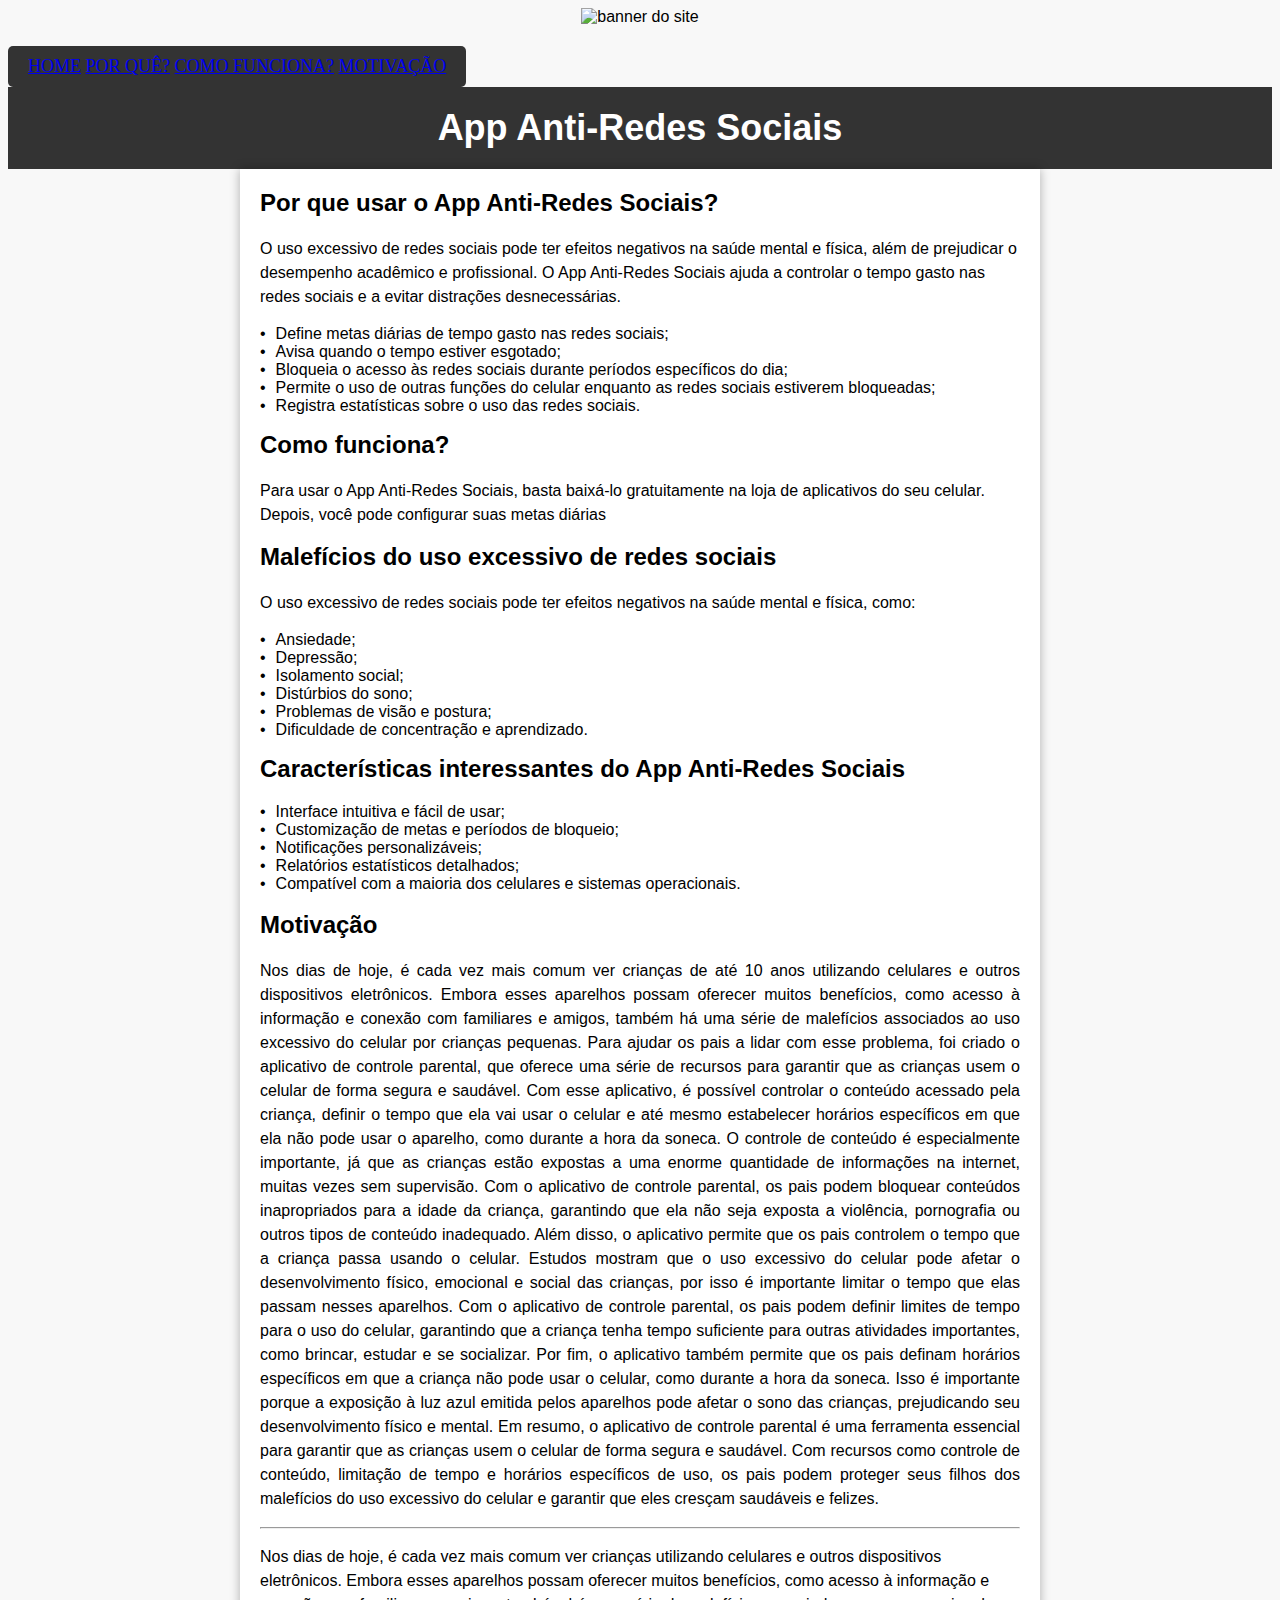
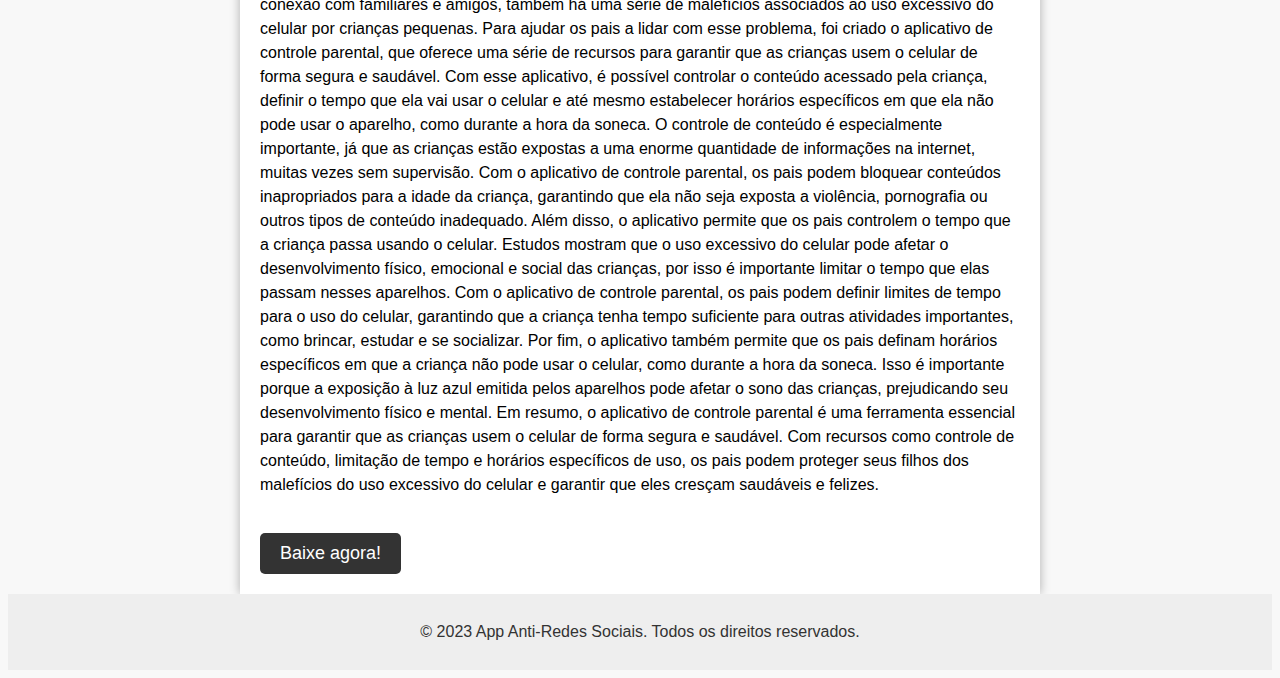
==== index.html @ 7f04d1cf "Create index.html" ====
<!DOCTYPE html>
<html>
<head>
	<title>App Anti-Redes Sociais</title>
	<meta charset="utf-8">
	<meta name="viewport" content="width=device-width, initial-scale=1">
	<style>
		body {
			background-color: #f8f8f8;
			font-family: Arial, sans-serif;
		}
		
		header {
			background-color: #333;
			color: #fff;
			text-align: center;
			padding: 20px;
		}
		
		h1 {
			font-size: 36px;
			margin: 0;
		}
		
		main {
			max-width: 800px;
			margin: 0 auto;
			padding: 20px;
			box-sizing: border-box;
			background-color: #fff;
			box-shadow: 0px 0px 10px rgba(0, 0, 0, 0.3);
		}
		
		h2 {
			font-size: 24px;
			margin-top: 0;
		}
		
		p {
			font-size: 16px;
			line-height: 1.5;
		}
		
		ul {
			list-style: none;
			padding: 0;
		}
		
		li::before {
			content: "•";
			margin-right: 10px;
		}
		
		.button {
			display: inline-block;
			padding: 10px 20px;
			background-color: #333;
			color: #fff;
			text-decoration: none;
			border-radius: 5px;
			font-size: 18px;
			margin-top: 20px;
			transition: background-color 0.3s ease;
		}
		
		.button:hover {
			background-color: #555;
		}
		
		footer {
			background-color: #eee;
			color: #333;
			text-align: center;
			padding: 10px;
			font-size: 14px;
		}
	</style>
</head>
<body>
	<center>
	<img src="https://img.olhardigital.com.br/wp-content/uploads/2022/04/Redes-sociais-1.jpg" 
	alt="banner do site">
	</center>
        <font face="Amasis MT Pro Black" size="3" class="button">
			<a href="#">HOME</a>
            <a href="#pag-porque">POR QUÊ?</a>
            <a href="#pag-funcionamento">COMO FUNCIONA?</a>
            <a href="#pag-motivacao">MOTIVAÇÃO</a>
        </font>
    </center>
	<header>
		<h1>App Anti-Redes Sociais</h1>
	</header>
	<main>
		<h2 id="pag-porque">Por que usar o App Anti-Redes Sociais?</h2>
	
		<p>O uso excessivo de redes sociais pode ter efeitos negativos na saúde mental e física, além de prejudicar o desempenho acadêmico e profissional. O App Anti-Redes Sociais ajuda a controlar o tempo gasto nas redes sociais e a evitar distrações desnecessárias.</p>
		<ul>
			<li>Define metas diárias de tempo gasto nas redes sociais;</li>
			<li>Avisa quando o tempo estiver esgotado;</li>
			<li>Bloqueia o acesso às redes sociais durante períodos específicos do dia;</li>
			<li>Permite o uso de outras funções do celular enquanto as redes sociais estiverem bloqueadas;</li>
			<li>Registra estatísticas sobre o uso das redes sociais.</li>
		</ul>
		<h2 id="pag-funcionamento">Como funciona?</h2>
		<p>Para usar o App Anti-Redes Sociais, basta baixá-lo gratuitamente na loja de aplicativos do seu celular. Depois, você pode configurar suas metas diárias
            <h2>Malefícios do uso excessivo de redes sociais</h2>
            <p>O uso excessivo de redes sociais pode ter efeitos negativos na saúde mental e física, como:</p>
            <ul>
            <li>Ansiedade;</li>
            <li>Depressão;</li>
            <li>Isolamento social;</li>
            <li>Distúrbios do sono;</li>
            <li>Problemas de visão e postura;</li>
            <li>Dificuldade de concentração e aprendizado.</li>
            </ul>
            <h2>Características interessantes do App Anti-Redes Sociais</h2>
            <ul>
            <li>Interface intuitiva e fácil de usar;</li>
            <li>Customização de metas e períodos de bloqueio;</li>
            <li>Notificações personalizáveis;</li>
            <li>Relatórios estatísticos detalhados;</li>
            <li>Compatível com a maioria dos celulares e sistemas operacionais.</li><br>
			<h2 id="pag-motivacao">Motivação</h2>
			<p align="justify">Nos dias de hoje, é cada vez mais comum ver crianças de até 10 anos utilizando celulares e outros dispositivos eletrônicos. Embora esses aparelhos possam oferecer muitos benefícios, como acesso à informação e conexão com familiares e amigos, também há uma série de malefícios associados ao uso excessivo do celular por crianças pequenas.

			Para ajudar os pais a lidar com esse problema, foi criado o aplicativo de controle parental, que oferece uma série de recursos para garantir que as crianças usem o celular de forma segura e saudável. Com esse aplicativo, é possível controlar o conteúdo acessado pela criança, definir o tempo que ela vai usar o celular e até mesmo estabelecer horários específicos em que ela não pode usar o aparelho, como durante a hora da soneca.

			O controle de conteúdo é especialmente importante, já que as crianças estão expostas a uma enorme quantidade de informações na internet, muitas vezes sem supervisão. Com o aplicativo de controle parental, os pais podem bloquear conteúdos inapropriados para a idade da criança, garantindo que ela não seja exposta a violência, pornografia ou outros tipos de conteúdo inadequado.

			Além disso, o aplicativo permite que os pais controlem o tempo que a criança passa usando o celular. Estudos mostram que o uso excessivo do celular pode afetar o desenvolvimento físico, emocional e social das crianças, por isso é importante limitar o tempo que elas passam nesses aparelhos. Com o aplicativo de controle parental, os pais podem definir limites de tempo para o uso do celular, garantindo que a criança tenha tempo suficiente para outras atividades importantes, como brincar, estudar e se socializar.

			Por fim, o aplicativo também permite que os pais definam horários específicos em que a criança não pode usar o celular, como durante a hora da soneca. Isso é importante porque a exposição à luz azul emitida pelos aparelhos pode afetar o sono das crianças, prejudicando seu desenvolvimento físico e mental.

			Em resumo, o aplicativo de controle parental é uma ferramenta essencial para garantir que as crianças usem o celular de forma segura e saudável. Com recursos como controle de conteúdo, limitação de tempo e horários específicos de uso, os pais podem proteger seus filhos dos malefícios do uso excessivo do celular e garantir que eles cresçam saudáveis e felizes.
		</p>	
		<hr></hr>
		<p>Nos dias de hoje, é cada vez mais comum ver crianças  utilizando celulares e outros dispositivos eletrônicos. Embora esses aparelhos possam oferecer muitos benefícios, como acesso à informação e conexão com familiares e amigos, também há uma série de malefícios associados ao uso excessivo do celular por crianças pequenas.

			Para ajudar os pais a lidar com esse problema, foi criado o aplicativo de controle parental, que oferece uma série de recursos para garantir que as crianças usem o celular de forma segura e saudável. Com esse aplicativo, é possível controlar o conteúdo acessado pela criança, definir o tempo que ela vai usar o celular e até mesmo estabelecer horários específicos em que ela não pode usar o aparelho, como durante a hora da soneca.
			
			O controle de conteúdo é especialmente importante, já que as crianças estão expostas a uma enorme quantidade de informações na internet, muitas vezes sem supervisão. Com o aplicativo de controle parental, os pais podem bloquear conteúdos inapropriados para a idade da criança, garantindo que ela não seja exposta a violência, pornografia ou outros tipos de conteúdo inadequado.
			
			Além disso, o aplicativo permite que os pais controlem o tempo que a criança passa usando o celular. Estudos mostram que o uso excessivo do celular pode afetar o desenvolvimento físico, emocional e social das crianças, por isso é importante limitar o tempo que elas passam nesses aparelhos. Com o aplicativo de controle parental, os pais podem definir limites de tempo para o uso do celular, garantindo que a criança tenha tempo suficiente para outras atividades importantes, como brincar, estudar e se socializar.
			
			Por fim, o aplicativo também permite que os pais definam horários específicos em que a criança não pode usar o celular, como durante a hora da soneca. Isso é importante porque a exposição à luz azul emitida pelos aparelhos pode afetar o sono das crianças, prejudicando seu desenvolvimento físico e mental.
			
			Em resumo, o aplicativo de controle parental é uma ferramenta essencial para garantir que as crianças usem o celular de forma segura e saudável. Com recursos como controle de conteúdo, limitação de tempo e horários específicos de uso, os pais podem proteger seus filhos dos malefícios do uso excessivo do celular e garantir que eles cresçam saudáveis e felizes.</p>
		</ul>
            <a href="#" class="button">Baixe agora!</a>
            </main>
            <footer>
            <p>© 2023 App Anti-Redes Sociais. Todos os direitos reservados.</p>
            </footer>
            
            </body>
            </html>
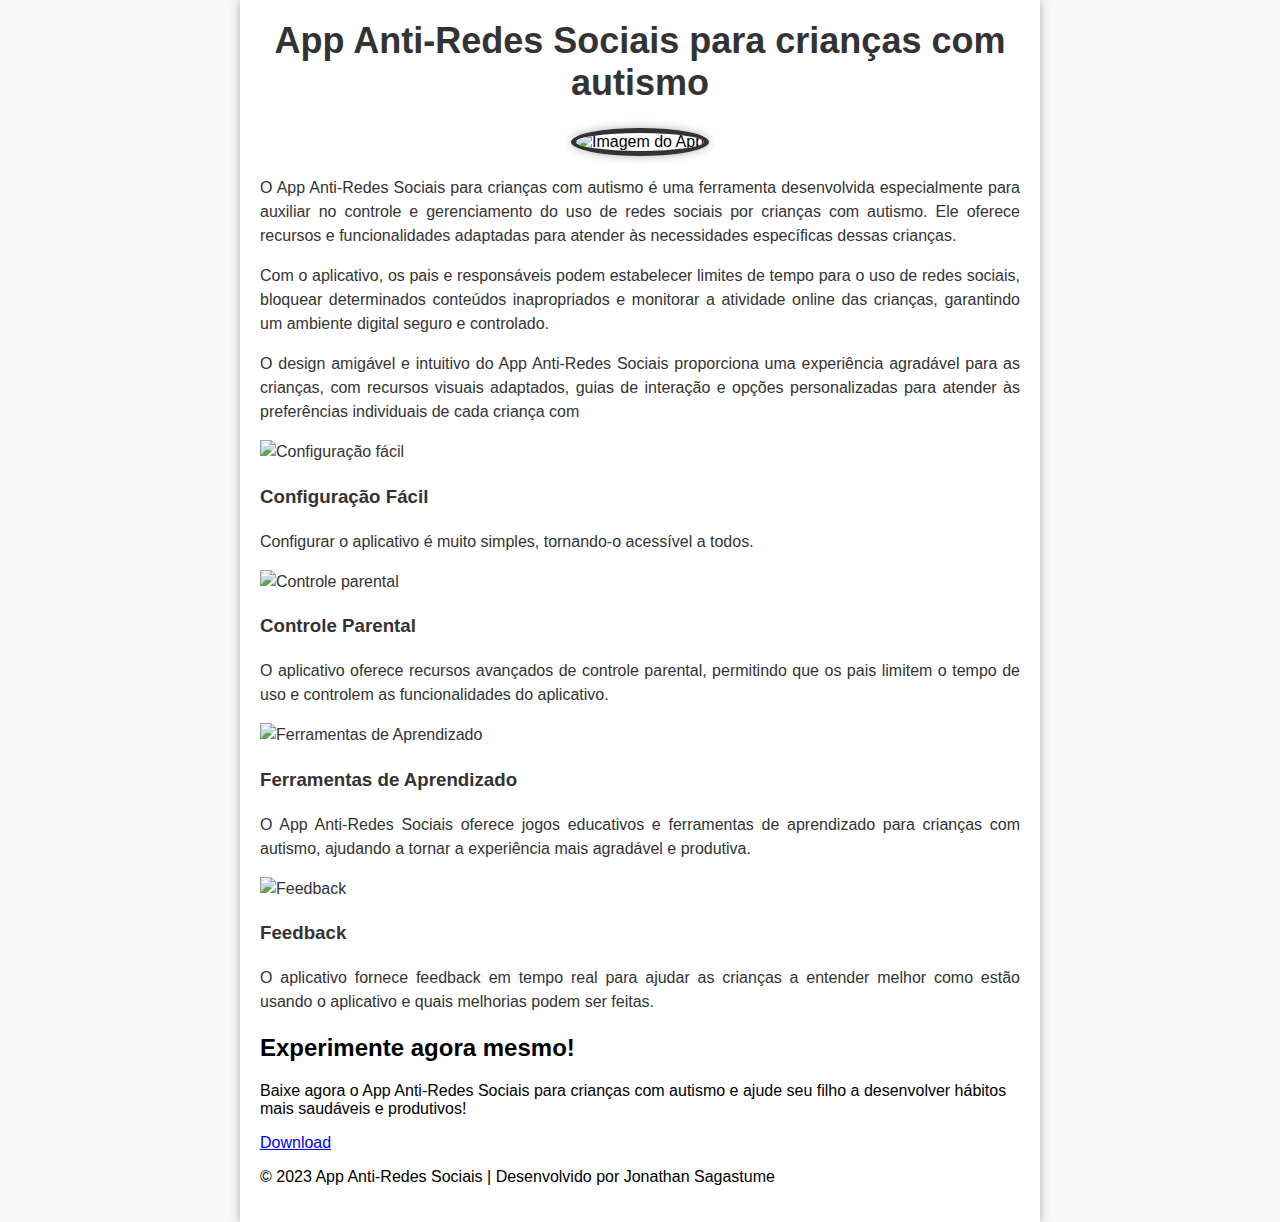
==== commit a8caaa5e: "Update index.html" ====
--- a/index.html
+++ b/index.html
@@ -1,28 +1,18 @@
 <!DOCTYPE html>
 <html>
 <head>
-	<title>App Anti-Redes Sociais</title>
-	<meta charset="utf-8">
-	<meta name="viewport" content="width=device-width, initial-scale=1">
+	<link rel="stylesheet" type="text/css" href="style.css">
+	<script src="iscript.js" defer></script>
+	<title>App Anti-Redes Sociais para crianças com autismo</title>
+	<link rel="stylesheet" type="text/css" href="style.css">
 	<style>
 		body {
+			font-family: Arial, sans-serif;
 			background-color: #f8f8f8;
-			font-family: Arial, sans-serif;
+			margin: 0;
+			padding: 0;
 		}
-		
-		header {
-			background-color: #333;
-			color: #fff;
-			text-align: center;
-			padding: 20px;
-		}
-		
-		h1 {
-			font-size: 36px;
-			margin: 0;
-		}
-		
-		main {
+		.container {
 			max-width: 800px;
 			margin: 0 auto;
 			padding: 20px;
@@ -30,27 +20,42 @@
 			background-color: #fff;
 			box-shadow: 0px 0px 10px rgba(0, 0, 0, 0.3);
 		}
-		
-		h2 {
-			font-size: 24px;
+
+		h1 {
+			font-size: 36px;
+			text-align: center;
 			margin-top: 0;
+			color: #333;
 		}
-		
-		p {
-			font-size: 16px;
+
+		.image-container {
+			text-align: center;
+			margin-bottom: 20px;
+		}
+
+		.image-container img {
+			width: 200px;
+			border-radius: 50%;
+			border: 5px solid #333;
+			box-shadow: 0px 0px 10px rgba(0, 0, 0, 0.3);
+			transition: transform 0.3s ease;
+		}
+
+		.image-container img:hover {
+			transform: scale(1.1);
+		}
+
+		.text-container {
+			text-align: justify;
+			color: #333;
 			line-height: 1.5;
+			margin-bottom: 20px;
 		}
-		
-		ul {
-			list-style: none;
-			padding: 0;
+
+		.button-container {
+			text-align: center;
 		}
-		
-		li::before {
-			content: "•";
-			margin-right: 10px;
-		}
-		
+
 		.button {
 			display: inline-block;
 			padding: 10px 20px;
@@ -62,96 +67,60 @@
 			margin-top: 20px;
 			transition: background-color 0.3s ease;
 		}
-		
+
 		.button:hover {
 			background-color: #555;
-		}
-		
-		footer {
-			background-color: #eee;
-			color: #333;
-			text-align: center;
-			padding: 10px;
-			font-size: 14px;
 		}
 	</style>
 </head>
 <body>
-	<center>
-	<img src="https://img.olhardigital.com.br/wp-content/uploads/2022/04/Redes-sociais-1.jpg" 
-	alt="banner do site">
-	</center>
-        <font face="Amasis MT Pro Black" size="3" class="button">
-			<a href="#">HOME</a>
-            <a href="#pag-porque">POR QUÊ?</a>
-            <a href="#pag-funcionamento">COMO FUNCIONA?</a>
-            <a href="#pag-motivacao">MOTIVAÇÃO</a>
-        </font>
-    </center>
-	<header>
-		<h1>App Anti-Redes Sociais</h1>
-	</header>
-	<main>
-		<h2 id="pag-porque">Por que usar o App Anti-Redes Sociais?</h2>
-	
-		<p>O uso excessivo de redes sociais pode ter efeitos negativos na saúde mental e física, além de prejudicar o desempenho acadêmico e profissional. O App Anti-Redes Sociais ajuda a controlar o tempo gasto nas redes sociais e a evitar distrações desnecessárias.</p>
-		<ul>
-			<li>Define metas diárias de tempo gasto nas redes sociais;</li>
-			<li>Avisa quando o tempo estiver esgotado;</li>
-			<li>Bloqueia o acesso às redes sociais durante períodos específicos do dia;</li>
-			<li>Permite o uso de outras funções do celular enquanto as redes sociais estiverem bloqueadas;</li>
-			<li>Registra estatísticas sobre o uso das redes sociais.</li>
-		</ul>
-		<h2 id="pag-funcionamento">Como funciona?</h2>
-		<p>Para usar o App Anti-Redes Sociais, basta baixá-lo gratuitamente na loja de aplicativos do seu celular. Depois, você pode configurar suas metas diárias
-            <h2>Malefícios do uso excessivo de redes sociais</h2>
-            <p>O uso excessivo de redes sociais pode ter efeitos negativos na saúde mental e física, como:</p>
-            <ul>
-            <li>Ansiedade;</li>
-            <li>Depressão;</li>
-            <li>Isolamento social;</li>
-            <li>Distúrbios do sono;</li>
-            <li>Problemas de visão e postura;</li>
-            <li>Dificuldade de concentração e aprendizado.</li>
-            </ul>
-            <h2>Características interessantes do App Anti-Redes Sociais</h2>
-            <ul>
-            <li>Interface intuitiva e fácil de usar;</li>
-            <li>Customização de metas e períodos de bloqueio;</li>
-            <li>Notificações personalizáveis;</li>
-            <li>Relatórios estatísticos detalhados;</li>
-            <li>Compatível com a maioria dos celulares e sistemas operacionais.</li><br>
-			<h2 id="pag-motivacao">Motivação</h2>
-			<p align="justify">Nos dias de hoje, é cada vez mais comum ver crianças de até 10 anos utilizando celulares e outros dispositivos eletrônicos. Embora esses aparelhos possam oferecer muitos benefícios, como acesso à informação e conexão com familiares e amigos, também há uma série de malefícios associados ao uso excessivo do celular por crianças pequenas.
+	<div class="container">
+		<h1>App Anti-Redes Sociais para crianças com autismo</h1>
+		<div class="image-container">
+			<img src="https://static.todamateria.com.br/upload/re/de/redes-sociais-og.jpg" alt="Imagem do App" />
+		</div>
+		<div class="text-container">
+			<p>O App Anti-Redes Sociais para crianças com autismo é uma ferramenta desenvolvida especialmente para auxiliar no controle e gerenciamento do uso de redes sociais por crianças com autismo. Ele oferece recursos e funcionalidades adaptadas para atender às necessidades específicas dessas crianças.</p>
+			<p>Com o aplicativo, os pais e responsáveis podem estabelecer limites de tempo para o uso de redes sociais, bloquear determinados conteúdos inapropriados e monitorar a atividade online das crianças, garantindo um ambiente digital seguro e controlado.</p>
+			<p>O design amigável e intuitivo do App Anti-Redes Sociais proporciona uma experiência agradável para as crianças, com recursos visuais adaptados, guias de interação e opções personalizadas para atender às preferências individuais de cada criança com
+                <div class="features-container">
+                    <div class="feature-item">
+                        <img src="https://www.blogdoft.com.br/wp-content/uploads/2020/09/inbound-marketing.jpg" alt="Configuração fácil">
+                        <h3>Configuração Fácil</h3>
+                        <p>Configurar o aplicativo é muito simples, tornando-o acessível a todos.</p>
+                    </div>
+                    <div class="feature-item">
+                        <img src="https://podecomparar.com.br/sites/podecomparar.com.br/files/images/body/controle-parental-825x450px.png" alt="Controle parental">
+                        <h3>Controle Parental</h3>
+                        <p>O aplicativo oferece recursos avançados de controle parental, permitindo que os pais limitem o tempo de uso e controlem as funcionalidades do aplicativo.</p>
+                    </div>
+                    <div class="feature-item">
+                        <img src="https://gitmind.com/wp-content/uploads/2022/01/cover-visual-learning-tools.jpg" alt="Ferramentas de Aprendizado">
+                        <h3>Ferramentas de Aprendizado</h3>
+                        <p>O App Anti-Redes Sociais oferece jogos educativos e ferramentas de aprendizado para crianças com autismo, ajudando a tornar a experiência mais agradável e produtiva.</p>
+                    </div>
+                    <div class="feature-item">
+                        <img src="https://simcarreira.com.br/wp-content/uploads/2020/10/2020-10-21-Dicas-de-como-receber-feedback-e-us%C3%A1-lo-ao-seu-favor.png	" alt="Feedback">
+                        <h3>Feedback</h3>
+                        <p>O aplicativo fornece feedback em tempo real para ajudar as crianças a entender melhor como estão usando o aplicativo e quais melhorias podem ser feitas.</p>
+                    </div>
+                </div>
+            </div>
+        
+            <div class="cta-container">
+                <h2>Experimente agora mesmo!</h2>
+                <p>Baixe agora o App Anti-Redes Sociais para crianças com autismo e ajude seu filho a desenvolver hábitos mais saudáveis e produtivos!</p>
+                <a href="#" class="download-button">Download</a>
+            </div>
+        
+            <footer>
+                <p>&copy; 2023 App Anti-Redes Sociais | Desenvolvido por Jonathan Sagastume</p>
+            </footer>
+        
+            <script src="script.js"></script>
+        
+        </body>
+        </html>
 
-			Para ajudar os pais a lidar com esse problema, foi criado o aplicativo de controle parental, que oferece uma série de recursos para garantir que as crianças usem o celular de forma segura e saudável. Com esse aplicativo, é possível controlar o conteúdo acessado pela criança, definir o tempo que ela vai usar o celular e até mesmo estabelecer horários específicos em que ela não pode usar o aparelho, como durante a hora da soneca.
-
-			O controle de conteúdo é especialmente importante, já que as crianças estão expostas a uma enorme quantidade de informações na internet, muitas vezes sem supervisão. Com o aplicativo de controle parental, os pais podem bloquear conteúdos inapropriados para a idade da criança, garantindo que ela não seja exposta a violência, pornografia ou outros tipos de conteúdo inadequado.
-
-			Além disso, o aplicativo permite que os pais controlem o tempo que a criança passa usando o celular. Estudos mostram que o uso excessivo do celular pode afetar o desenvolvimento físico, emocional e social das crianças, por isso é importante limitar o tempo que elas passam nesses aparelhos. Com o aplicativo de controle parental, os pais podem definir limites de tempo para o uso do celular, garantindo que a criança tenha tempo suficiente para outras atividades importantes, como brincar, estudar e se socializar.
-
-			Por fim, o aplicativo também permite que os pais definam horários específicos em que a criança não pode usar o celular, como durante a hora da soneca. Isso é importante porque a exposição à luz azul emitida pelos aparelhos pode afetar o sono das crianças, prejudicando seu desenvolvimento físico e mental.
-
-			Em resumo, o aplicativo de controle parental é uma ferramenta essencial para garantir que as crianças usem o celular de forma segura e saudável. Com recursos como controle de conteúdo, limitação de tempo e horários específicos de uso, os pais podem proteger seus filhos dos malefícios do uso excessivo do celular e garantir que eles cresçam saudáveis e felizes.
-		</p>	
-		<hr></hr>
-		<p>Nos dias de hoje, é cada vez mais comum ver crianças  utilizando celulares e outros dispositivos eletrônicos. Embora esses aparelhos possam oferecer muitos benefícios, como acesso à informação e conexão com familiares e amigos, também há uma série de malefícios associados ao uso excessivo do celular por crianças pequenas.
-
-			Para ajudar os pais a lidar com esse problema, foi criado o aplicativo de controle parental, que oferece uma série de recursos para garantir que as crianças usem o celular de forma segura e saudável. Com esse aplicativo, é possível controlar o conteúdo acessado pela criança, definir o tempo que ela vai usar o celular e até mesmo estabelecer horários específicos em que ela não pode usar o aparelho, como durante a hora da soneca.
-			
-			O controle de conteúdo é especialmente importante, já que as crianças estão expostas a uma enorme quantidade de informações na internet, muitas vezes sem supervisão. Com o aplicativo de controle parental, os pais podem bloquear conteúdos inapropriados para a idade da criança, garantindo que ela não seja exposta a violência, pornografia ou outros tipos de conteúdo inadequado.
-			
-			Além disso, o aplicativo permite que os pais controlem o tempo que a criança passa usando o celular. Estudos mostram que o uso excessivo do celular pode afetar o desenvolvimento físico, emocional e social das crianças, por isso é importante limitar o tempo que elas passam nesses aparelhos. Com o aplicativo de controle parental, os pais podem definir limites de tempo para o uso do celular, garantindo que a criança tenha tempo suficiente para outras atividades importantes, como brincar, estudar e se socializar.
-			
-			Por fim, o aplicativo também permite que os pais definam horários específicos em que a criança não pode usar o celular, como durante a hora da soneca. Isso é importante porque a exposição à luz azul emitida pelos aparelhos pode afetar o sono das crianças, prejudicando seu desenvolvimento físico e mental.
-			
-			Em resumo, o aplicativo de controle parental é uma ferramenta essencial para garantir que as crianças usem o celular de forma segura e saudável. Com recursos como controle de conteúdo, limitação de tempo e horários específicos de uso, os pais podem proteger seus filhos dos malefícios do uso excessivo do celular e garantir que eles cresçam saudáveis e felizes.</p>
-		</ul>
-            <a href="#" class="button">Baixe agora!</a>
-            </main>
-            <footer>
-            <p>© 2023 App Anti-Redes Sociais. Todos os direitos reservados.</p>
-            </footer>
-            
-            </body>
-            </html>
+        
+        
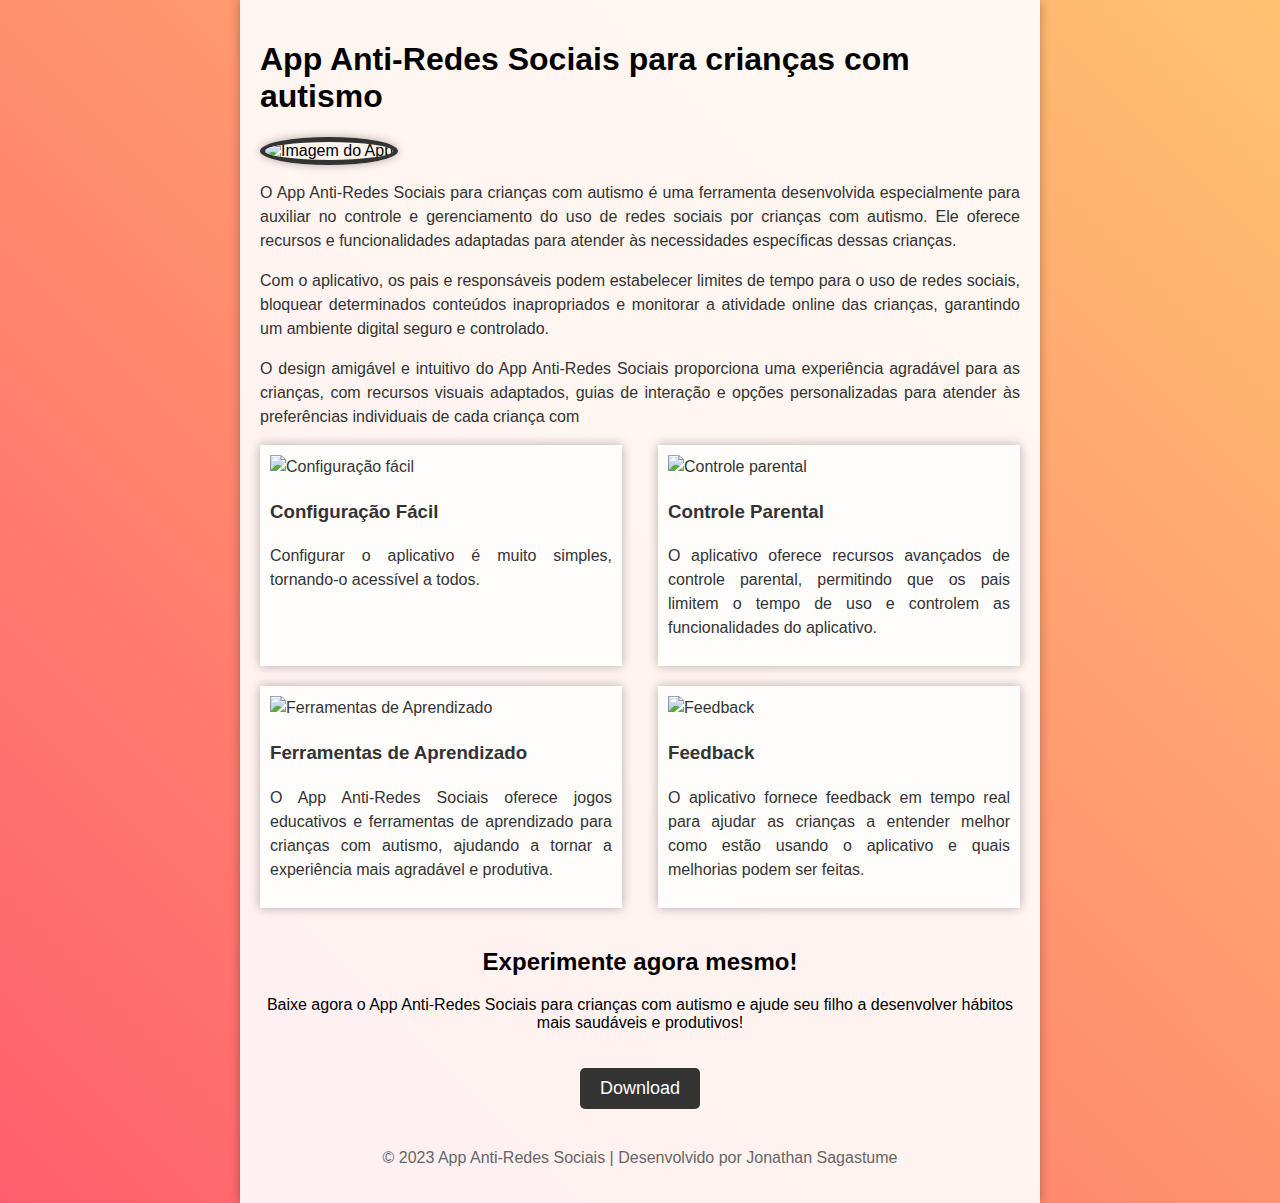
==== commit 596c857c: "Update index.html" ====
--- a/index.html
+++ b/index.html
@@ -5,73 +5,6 @@
 	<script src="iscript.js" defer></script>
 	<title>App Anti-Redes Sociais para crianças com autismo</title>
 	<link rel="stylesheet" type="text/css" href="style.css">
-	<style>
-		body {
-			font-family: Arial, sans-serif;
-			background-color: #f8f8f8;
-			margin: 0;
-			padding: 0;
-		}
-		.container {
-			max-width: 800px;
-			margin: 0 auto;
-			padding: 20px;
-			box-sizing: border-box;
-			background-color: #fff;
-			box-shadow: 0px 0px 10px rgba(0, 0, 0, 0.3);
-		}
-
-		h1 {
-			font-size: 36px;
-			text-align: center;
-			margin-top: 0;
-			color: #333;
-		}
-
-		.image-container {
-			text-align: center;
-			margin-bottom: 20px;
-		}
-
-		.image-container img {
-			width: 200px;
-			border-radius: 50%;
-			border: 5px solid #333;
-			box-shadow: 0px 0px 10px rgba(0, 0, 0, 0.3);
-			transition: transform 0.3s ease;
-		}
-
-		.image-container img:hover {
-			transform: scale(1.1);
-		}
-
-		.text-container {
-			text-align: justify;
-			color: #333;
-			line-height: 1.5;
-			margin-bottom: 20px;
-		}
-
-		.button-container {
-			text-align: center;
-		}
-
-		.button {
-			display: inline-block;
-			padding: 10px 20px;
-			background-color: #333;
-			color: #fff;
-			text-decoration: none;
-			border-radius: 5px;
-			font-size: 18px;
-			margin-top: 20px;
-			transition: background-color 0.3s ease;
-		}
-
-		.button:hover {
-			background-color: #555;
-		}
-	</style>
 </head>
 <body>
 	<div class="container">
--- a/style.css
+++ b/style.css
@@ -0,0 +1,135 @@
+body {
+    font-family: Arial, sans-serif;
+    margin: 0;
+    padding: 0;
+    background-color: #f8f8f8;
+    animation: backgroundAnimation 10s infinite alternate;
+    background-image: linear-gradient(45deg, #FF5F6D, #FFC371);
+  }
+  
+  @keyframes backgroundAnimation {
+    0% {
+      background-position: 0 0;
+      transform: rotate(0deg);
+    }
+    50% {
+      background-position: 100% 0;
+      transform: rotate(3deg);
+    }
+    100% {
+      background-position: 0 0;
+      transform: rotate(-3deg);
+    }
+  }
+  
+  .container {
+    max-width: 800px;
+    margin: 0 auto;
+    padding: 20px;
+    box-sizing: border-box;
+    background-color: rgba(255, 255, 255, 0.9);
+    box-shadow: 0px 0px 10px rgba(0, 0, 0, 0.3);
+    animation: fadeInAnimation 1s ease;
+  }
+  
+  @keyframes fadeInAnimation {
+    0% {
+      opacity: 0;
+      transform: translateY(-20px);
+    }
+    100% {
+      opacity: 1;
+      transform: translateY(0);
+    }
+  }
+  
+  .image-container img {
+    width: 500px;
+    border-radius: 50%;
+    border: 5px solid #333;
+    box-shadow: 0px 0px 10px rgba(0, 0, 0, 0.3);
+    transition: transform 0.3s ease;
+  }
+  
+  .image-container img:hover {
+    transform: scale(1.1) rotate(10deg);
+  }
+  
+  .text-container {
+    text-align: justify;
+    color: #333;
+    line-height: 1.5;
+    margin-bottom: 20px;
+    animation: fadeInAnimation 1s ease;
+  }
+  
+  .features-container {
+    display: flex;
+    flex-wrap: wrap;
+    justify-content: space-between;
+    animation: slideInAnimation 1s ease;
+  }
+  
+  .feature-item {
+    width: 45%;
+    margin-bottom: 20px;
+    padding: 10px;
+    background-color: rgba(255, 255, 255, 0.8);
+    box-shadow: 0px 0px 10px rgba(0, 0, 0, 0.3);
+    transition: transform 0.3s ease;
+  }
+  
+  .feature-item:hover {
+    transform: translateY(-5px);
+  }
+  
+  .cta-container {
+    text-align: center;
+    animation: pulseAnimation 2s infinite;
+  }
+  
+  @keyframes pulseAnimation {
+    0% {
+      transform: scale(1);
+    }
+    50% {
+      transform: scale(1.05);
+    }
+    100% {
+      transform: scale(1);
+    }
+  }
+  
+  .download-button {
+    display: inline-block;
+    padding: 10px 20px;
+    background-color: #333;
+    color: #fff;
+    text-decoration: none;
+    border-radius: 5px;
+    font-size: 18px;
+    margin-top: 20px;
+    transition: background-color 0.3s ease;
+  }
+  
+  .download-button:hover {
+    background-color: #555;
+  }
+  .container img {
+    max-width: 100%;
+    
+   
+  height: auto;
+  }
+  
+  .feature-item img {
+    width: 150px;
+    height: 150px;
+  }
+  footer {
+    text-align: center;
+    margin-top: 40px;
+    color: #666;
+    animation: fadeInAnimation 1s ease;
+  }
+  
--- a/style.css
+++ b/style.css
@@ -0,0 +1,135 @@
+body {
+    font-family: Arial, sans-serif;
+    margin: 0;
+    padding: 0;
+    background-color: #f8f8f8;
+    animation: backgroundAnimation 10s infinite alternate;
+    background-image: linear-gradient(45deg, #FF5F6D, #FFC371);
+  }
+  
+  @keyframes backgroundAnimation {
+    0% {
+      background-position: 0 0;
+      transform: rotate(0deg);
+    }
+    50% {
+      background-position: 100% 0;
+      transform: rotate(3deg);
+    }
+    100% {
+      background-position: 0 0;
+      transform: rotate(-3deg);
+    }
+  }
+  
+  .container {
+    max-width: 800px;
+    margin: 0 auto;
+    padding: 20px;
+    box-sizing: border-box;
+    background-color: rgba(255, 255, 255, 0.9);
+    box-shadow: 0px 0px 10px rgba(0, 0, 0, 0.3);
+    animation: fadeInAnimation 1s ease;
+  }
+  
+  @keyframes fadeInAnimation {
+    0% {
+      opacity: 0;
+      transform: translateY(-20px);
+    }
+    100% {
+      opacity: 1;
+      transform: translateY(0);
+    }
+  }
+  
+  .image-container img {
+    width: 500px;
+    border-radius: 50%;
+    border: 5px solid #333;
+    box-shadow: 0px 0px 10px rgba(0, 0, 0, 0.3);
+    transition: transform 0.3s ease;
+  }
+  
+  .image-container img:hover {
+    transform: scale(1.1) rotate(10deg);
+  }
+  
+  .text-container {
+    text-align: justify;
+    color: #333;
+    line-height: 1.5;
+    margin-bottom: 20px;
+    animation: fadeInAnimation 1s ease;
+  }
+  
+  .features-container {
+    display: flex;
+    flex-wrap: wrap;
+    justify-content: space-between;
+    animation: slideInAnimation 1s ease;
+  }
+  
+  .feature-item {
+    width: 45%;
+    margin-bottom: 20px;
+    padding: 10px;
+    background-color: rgba(255, 255, 255, 0.8);
+    box-shadow: 0px 0px 10px rgba(0, 0, 0, 0.3);
+    transition: transform 0.3s ease;
+  }
+  
+  .feature-item:hover {
+    transform: translateY(-5px);
+  }
+  
+  .cta-container {
+    text-align: center;
+    animation: pulseAnimation 2s infinite;
+  }
+  
+  @keyframes pulseAnimation {
+    0% {
+      transform: scale(1);
+    }
+    50% {
+      transform: scale(1.05);
+    }
+    100% {
+      transform: scale(1);
+    }
+  }
+  
+  .download-button {
+    display: inline-block;
+    padding: 10px 20px;
+    background-color: #333;
+    color: #fff;
+    text-decoration: none;
+    border-radius: 5px;
+    font-size: 18px;
+    margin-top: 20px;
+    transition: background-color 0.3s ease;
+  }
+  
+  .download-button:hover {
+    background-color: #555;
+  }
+  .container img {
+    max-width: 100%;
+    
+   
+  height: auto;
+  }
+  
+  .feature-item img {
+    width: 150px;
+    height: 150px;
+  }
+  footer {
+    text-align: center;
+    margin-top: 40px;
+    color: #666;
+    animation: fadeInAnimation 1s ease;
+  }
+  
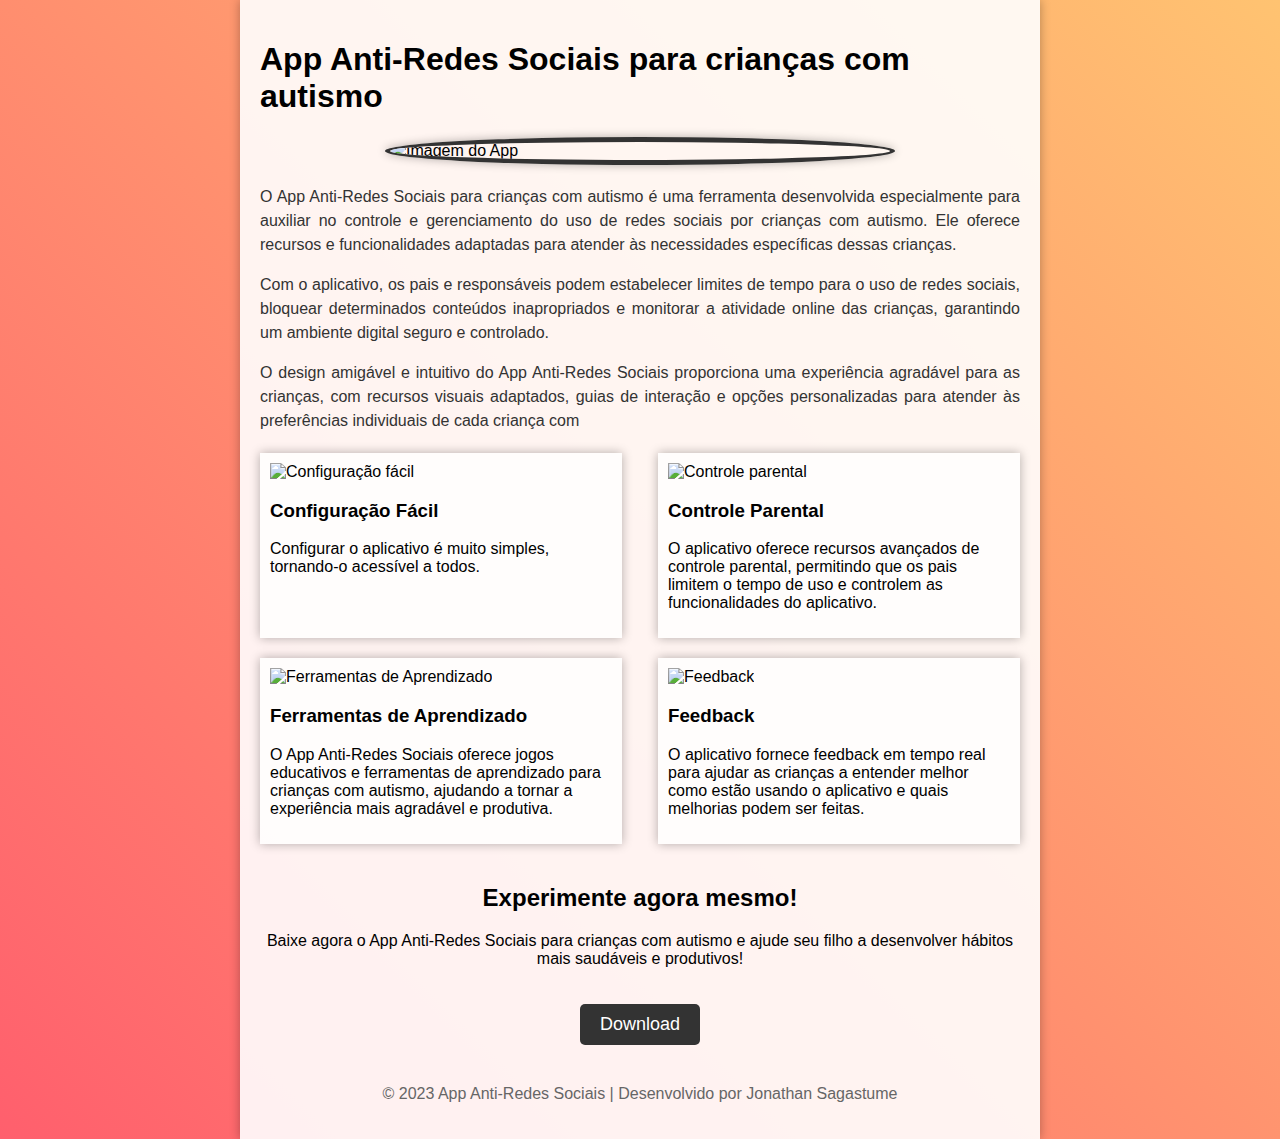
==== commit a9b30c80: "Update index.html" ====
--- a/index.html
+++ b/index.html
@@ -3,57 +3,57 @@
 <head>
 	<link rel="stylesheet" type="text/css" href="style.css">
 	<script src="iscript.js" defer></script>
-	<title>App Anti-Redes Sociais para crianças com autismo</title>
-	<link rel="stylesheet" type="text/css" href="style.css">
+	<title>App Anti-Redes</title>
 </head>
 <body>
 	<div class="container">
-		<h1>App Anti-Redes Sociais para crianças com autismo</h1>
-		<div class="image-container">
-			<img src="https://static.todamateria.com.br/upload/re/de/redes-sociais-og.jpg" alt="Imagem do App" />
-		</div>
-		<div class="text-container">
-			<p>O App Anti-Redes Sociais para crianças com autismo é uma ferramenta desenvolvida especialmente para auxiliar no controle e gerenciamento do uso de redes sociais por crianças com autismo. Ele oferece recursos e funcionalidades adaptadas para atender às necessidades específicas dessas crianças.</p>
-			<p>Com o aplicativo, os pais e responsáveis podem estabelecer limites de tempo para o uso de redes sociais, bloquear determinados conteúdos inapropriados e monitorar a atividade online das crianças, garantindo um ambiente digital seguro e controlado.</p>
-			<p>O design amigável e intuitivo do App Anti-Redes Sociais proporciona uma experiência agradável para as crianças, com recursos visuais adaptados, guias de interação e opções personalizadas para atender às preferências individuais de cada criança com
-                <div class="features-container">
-                    <div class="feature-item">
-                        <img src="https://www.blogdoft.com.br/wp-content/uploads/2020/09/inbound-marketing.jpg" alt="Configuração fácil">
-                        <h3>Configuração Fácil</h3>
-                        <p>Configurar o aplicativo é muito simples, tornando-o acessível a todos.</p>
-                    </div>
-                    <div class="feature-item">
-                        <img src="https://podecomparar.com.br/sites/podecomparar.com.br/files/images/body/controle-parental-825x450px.png" alt="Controle parental">
-                        <h3>Controle Parental</h3>
-                        <p>O aplicativo oferece recursos avançados de controle parental, permitindo que os pais limitem o tempo de uso e controlem as funcionalidades do aplicativo.</p>
-                    </div>
-                    <div class="feature-item">
-                        <img src="https://gitmind.com/wp-content/uploads/2022/01/cover-visual-learning-tools.jpg" alt="Ferramentas de Aprendizado">
-                        <h3>Ferramentas de Aprendizado</h3>
-                        <p>O App Anti-Redes Sociais oferece jogos educativos e ferramentas de aprendizado para crianças com autismo, ajudando a tornar a experiência mais agradável e produtiva.</p>
-                    </div>
-                    <div class="feature-item">
-                        <img src="https://simcarreira.com.br/wp-content/uploads/2020/10/2020-10-21-Dicas-de-como-receber-feedback-e-us%C3%A1-lo-ao-seu-favor.png	" alt="Feedback">
-                        <h3>Feedback</h3>
-                        <p>O aplicativo fornece feedback em tempo real para ajudar as crianças a entender melhor como estão usando o aplicativo e quais melhorias podem ser feitas.</p>
-                    </div>
-                </div>
+        <div class="title-container">
+		    <h1 class="title">App Anti-Redes Sociais para crianças com autismo</h1>
+		    <div class="image-container">
+			    <img id="app-image" src="https://static.todamateria.com.br/upload/re/de/redes-sociais-og.jpg" alt="Imagem do App" />
             </div>
+            <div class="overlay"></div>
+	    </div>
+	    <div class="text-container">
+		    <p>O App Anti-Redes Sociais para crianças com autismo é uma ferramenta desenvolvida especialmente para auxiliar no controle e gerenciamento do uso de redes sociais por crianças com autismo. Ele oferece recursos e funcionalidades adaptadas para atender às necessidades específicas dessas crianças.</p>
+		    <p>Com o aplicativo, os pais e responsáveis podem estabelecer limites de tempo para o uso de redes sociais, bloquear determinados conteúdos inapropriados e monitorar a atividade online das crianças, garantindo um ambiente digital seguro e controlado.</p>
+		    <p>O design amigável e intuitivo do App Anti-Redes Sociais proporciona uma experiência agradável para as crianças, com recursos visuais adaptados, guias de interação e opções personalizadas para atender às preferências individuais de cada criança com</p>
+        </div>
         
-            <div class="cta-container">
-                <h2>Experimente agora mesmo!</h2>
-                <p>Baixe agora o App Anti-Redes Sociais para crianças com autismo e ajude seu filho a desenvolver hábitos mais saudáveis e produtivos!</p>
-                <a href="#" class="download-button">Download</a>
+        <div class="features-container">
+            <div class="feature-item">
+                <img src="https://www.blogdoft.com.br/wp-content/uploads/2020/09/inbound-marketing.jpg" alt="Configuração fácil">
+                <h3>Configuração Fácil</h3>
+                <p>Configurar o aplicativo é muito simples, tornando-o acessível a todos.</p>
             </div>
-        
-            <footer>
-                <p>&copy; 2023 App Anti-Redes Sociais | Desenvolvido por Jonathan Sagastume</p>
-            </footer>
-        
-            <script src="script.js"></script>
-        
-        </body>
-        </html>
+            <div class="feature-item">
+                <img src="https://podecomparar.com.br/sites/podecomparar.com.br/files/images/body/controle-parental-825x450px.png" alt="Controle parental">
+                <h3>Controle Parental</h3>
+                <p>O aplicativo oferece recursos avançados de controle parental, permitindo que os pais limitem o tempo de uso e controlem as funcionalidades do aplicativo.</p>
+            </div>
+            <div class="feature-item">
+                <img src="https://gitmind.com/wp-content/uploads/2022/01/cover-visual-learning-tools.jpg" alt="Ferramentas de Aprendizado">
+                <h3>Ferramentas de Aprendizado</h3>
+                <p>O App Anti-Redes Sociais oferece jogos educativos e ferramentas de aprendizado para crianças com autismo, ajudando a tornar a experiência mais agradável e produtiva.</p>
+            </div>
+            <div class="feature-item">
+                <img src="https://simcarreira.com.br/wp-content/uploads/2020/10/2020-10-21-Dicas-de-como-receber-feedback-e-us%C3%A1-lo-ao-seu-favor.png" alt="Feedback">
+                <h3>Feedback</h3>
+                <p>O aplicativo fornece feedback em tempo real para ajudar as crianças a entender melhor como estão usando o aplicativo e quais melhorias podem ser feitas.</p>
+            </div>
+        </div>
 
-        
-        
+        <div class="cta-container">
+            <h2>Experimente agora mesmo!</h2>
+            <p>Baixe agora o App Anti-Redes Sociais para crianças com autismo e ajude seu filho a desenvolver hábitos mais saudáveis e produtivos!</p>
+            <a href="#" class="download-button">Download</a>
+        </div>
+
+        <footer>
+            <p>&copy; 2023 App Anti-Redes Sociais | Desenvolvido por Jonathan Sagastume</p>
+        </footer>
+
+        <script src="script.js"></script>
+    </div>
+</body>
+</html>
--- a/style.css
+++ b/style.css
@@ -41,6 +41,12 @@
       opacity: 1;
       transform: translateY(0);
     }
+  }
+
+  .image-container {
+    display: flex;
+    justify-content: center;
+    margin-bottom: 20px;
   }
   
   .image-container img {
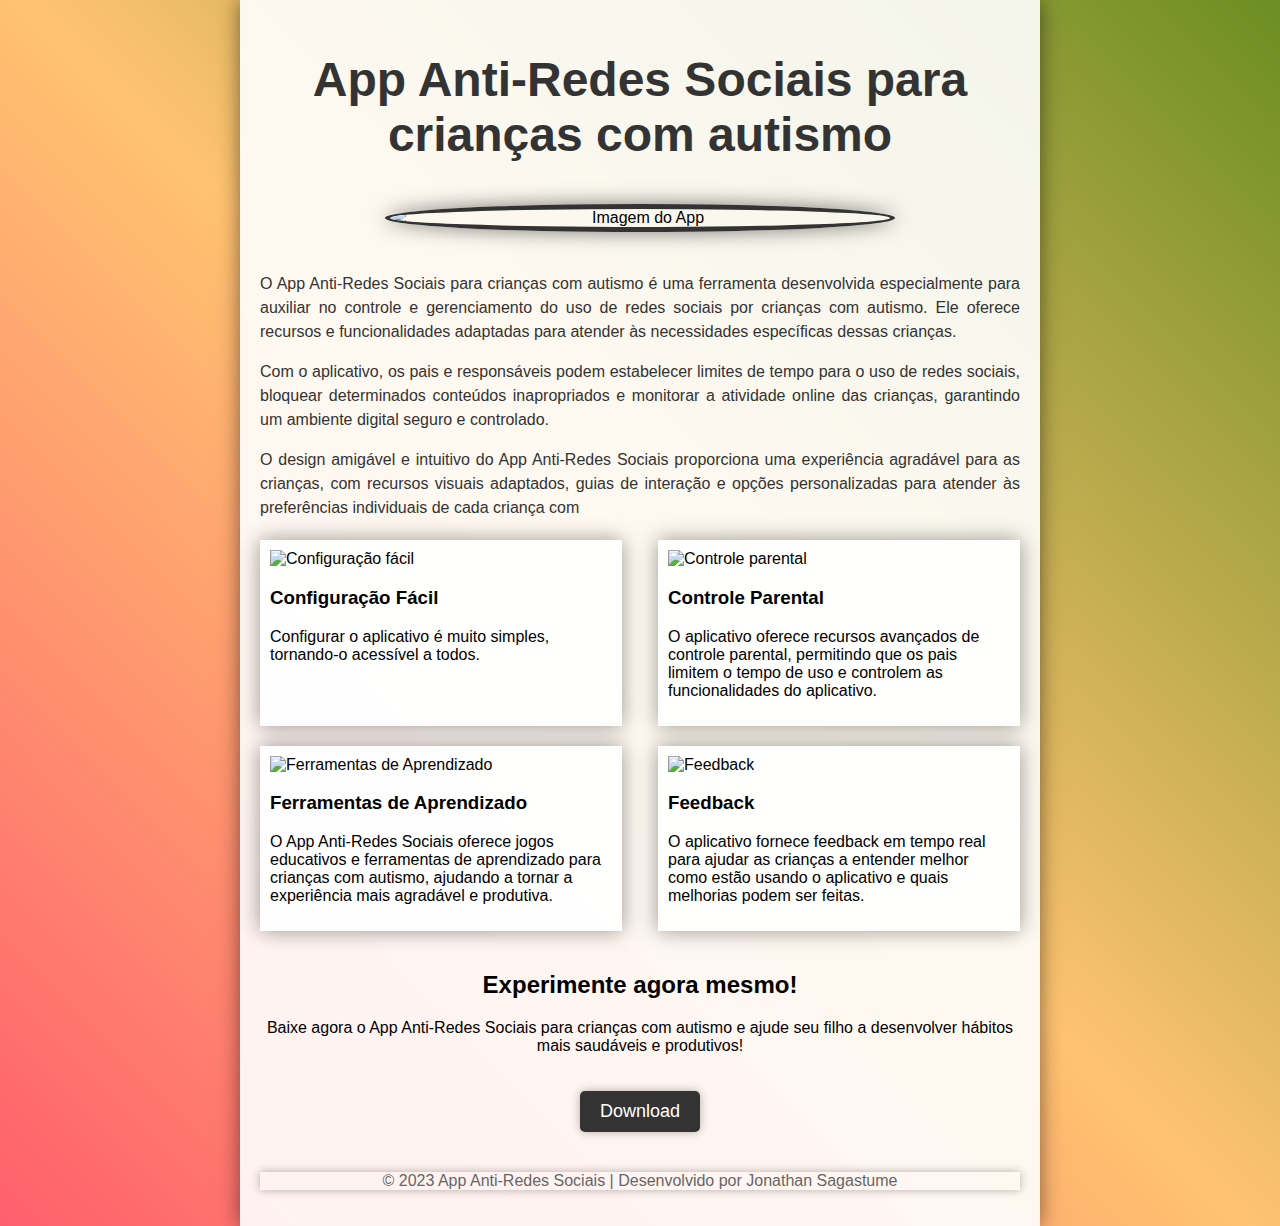
==== commit d5db5974: "Update index.html" ====
--- a/index.html
+++ b/index.html
@@ -10,7 +10,7 @@
         <div class="title-container">
 		    <h1 class="title">App Anti-Redes Sociais para crianças com autismo</h1>
 		    <div class="image-container">
-			    <img id="app-image" src="https://static.todamateria.com.br/upload/re/de/redes-sociais-og.jpg" alt="Imagem do App" />
+			    <img id="app-image" src="" alt="Imagem do App" />
             </div>
             <div class="overlay"></div>
 	    </div>
@@ -22,22 +22,22 @@
         
         <div class="features-container">
             <div class="feature-item">
-                <img src="https://www.blogdoft.com.br/wp-content/uploads/2020/09/inbound-marketing.jpg" alt="Configuração fácil">
+                <img src="" alt="Configuração fácil">
                 <h3>Configuração Fácil</h3>
                 <p>Configurar o aplicativo é muito simples, tornando-o acessível a todos.</p>
             </div>
             <div class="feature-item">
-                <img src="https://podecomparar.com.br/sites/podecomparar.com.br/files/images/body/controle-parental-825x450px.png" alt="Controle parental">
+                <img src="" alt="Controle parental">
                 <h3>Controle Parental</h3>
                 <p>O aplicativo oferece recursos avançados de controle parental, permitindo que os pais limitem o tempo de uso e controlem as funcionalidades do aplicativo.</p>
             </div>
             <div class="feature-item">
-                <img src="https://gitmind.com/wp-content/uploads/2022/01/cover-visual-learning-tools.jpg" alt="Ferramentas de Aprendizado">
+                <img src="" alt="Ferramentas de Aprendizado">
                 <h3>Ferramentas de Aprendizado</h3>
                 <p>O App Anti-Redes Sociais oferece jogos educativos e ferramentas de aprendizado para crianças com autismo, ajudando a tornar a experiência mais agradável e produtiva.</p>
             </div>
             <div class="feature-item">
-                <img src="https://simcarreira.com.br/wp-content/uploads/2020/10/2020-10-21-Dicas-de-como-receber-feedback-e-us%C3%A1-lo-ao-seu-favor.png" alt="Feedback">
+                <img src="" alt="Feedback">
                 <h3>Feedback</h3>
                 <p>O aplicativo fornece feedback em tempo real para ajudar as crianças a entender melhor como estão usando o aplicativo e quais melhorias podem ser feitas.</p>
             </div>
--- a/style.css
+++ b/style.css
@@ -1,141 +1,182 @@
 body {
-    font-family: Arial, sans-serif;
-    margin: 0;
-    padding: 0;
-    background-color: #f8f8f8;
-    animation: backgroundAnimation 10s infinite alternate;
-    background-image: linear-gradient(45deg, #FF5F6D, #FFC371);
+  font-family: Arial, sans-serif;
+  margin: 0;
+  padding: 0;
+  background-color: #f8f8f8;
+  animation: backgroundAnimation 10s infinite alternate;
+  background-image: linear-gradient(45deg, #FF5F6D, #FFC371, #6B8E23);
+}
+
+@keyframes backgroundAnimation {
+  0% {
+    background-position: 0 0;
+    transform: rotate(0deg);
   }
-  
-  @keyframes backgroundAnimation {
-    0% {
-      background-position: 0 0;
-      transform: rotate(0deg);
-    }
-    50% {
-      background-position: 100% 0;
-      transform: rotate(3deg);
-    }
-    100% {
-      background-position: 0 0;
-      transform: rotate(-3deg);
-    }
+  50% {
+    background-position: 100% 0;
+    transform: rotate(3deg);
   }
-  
-  .container {
-    max-width: 800px;
-    margin: 0 auto;
-    padding: 20px;
-    box-sizing: border-box;
-    background-color: rgba(255, 255, 255, 0.9);
-    box-shadow: 0px 0px 10px rgba(0, 0, 0, 0.3);
-    animation: fadeInAnimation 1s ease;
+  100% {
+    background-position: 0 0;
+    transform: rotate(-3deg);
   }
-  
-  @keyframes fadeInAnimation {
-    0% {
-      opacity: 0;
-      transform: translateY(-20px);
-    }
-    100% {
-      opacity: 1;
-      transform: translateY(0);
-    }
+}
+
+.title-container {
+  text-align: center;
+  margin-bottom: 40px;
+}
+
+.title {
+  font-family: 'Arial', sans-serif;
+  font-size: 48px;
+  font-weight: bold;
+  color: #333;
+  position: relative;
+  display: inline-block;
+  padding-bottom: 10px;
+}
+
+.title::after {
+  content: '';
+  position: absolute;
+  bottom: 0;
+  left: 50%;
+  width: 0;
+  height: 2px;
+  background-color: #FF9900;
+  transform: translateX(-50%);
+  transition: width 0.3s ease-in-out;
+}
+
+.title:hover {
+  color: #0080ff; /* Altere para a cor desejada */
+}
+
+.title:hover::after {
+  width: 100%;
+  background-color: #561056; /* Altere para a cor desejada */
+}
+
+.container {
+  max-width: 800px;
+  margin: 0 auto;
+  padding: 20px;
+  box-sizing: border-box;
+  background-color: rgba(255, 255, 255, 0.9);
+  box-shadow: 0px 0px 20px rgba(0, 0, 0, 0.5);
+  animation: fadeInAnimation 1s ease;
+}
+
+
+@keyframes fadeInAnimation {
+  0% {
+    opacity: 0;
+    transform: translateY(-20px);
   }
+  100% {
+    opacity: 1;
+    transform: translateY(0);
+  }
+}
 
-  .image-container {
-    display: flex;
-    justify-content: center;
-    margin-bottom: 20px;
+.image-container {
+  display: flex;
+  justify-content: center;
+  margin-bottom: 20px;
+}
+
+.image-container img {
+  width: 500px;
+  border-radius: 50%;
+  border: 5px solid #333;
+  box-shadow: 0px 0px 20px rgba(0, 0, 0, 0.5);
+  transition: transform 0.3s ease;
+}
+
+.image-container img:hover {
+  transform: scale(1.1) rotate(10deg);
+  box-shadow: 0px 0px 20px rgba(0, 0, 0, 0.7);
+}
+
+.text-container {
+  text-align: justify;
+  color: #333;
+  line-height: 1.5;
+  margin-bottom: 20px;
+  animation: fadeInAnimation 1s ease;
+}
+
+.features-container {
+  display: flex;
+  flex-wrap: wrap;
+  justify-content: space-between;
+  animation: slideInAnimation 1s ease;
+}
+
+.feature-item {
+  width: 45%;
+  margin-bottom: 20px;
+  padding: 10px;
+  background-color: rgba(255, 255, 255, 0.9);
+  box-shadow: 0px 0px 20px rgba(0, 0, 0, 0.4);
+  transition: transform 0.3s ease;
+}
+
+.feature-item:hover {
+  transform: translateY(-5px);
+  box-shadow: 0px 0px 20px rgba(0, 0, 0, 0.7);
+}
+
+.cta-container {
+  text-align: center;
+  animation: pulseAnimation 2s infinite;
+}
+
+@keyframes pulseAnimation {
+  0% {
+    transform: scale(1);
   }
-  
-  .image-container img {
-    width: 500px;
-    border-radius: 50%;
-    border: 5px solid #333;
-    box-shadow: 0px 0px 10px rgba(0, 0, 0, 0.3);
-    transition: transform 0.3s ease;
+  50% {
+    transform: scale(1.05);
   }
-  
-  .image-container img:hover {
-    transform: scale(1.1) rotate(10deg);
+  100% {
+    transform: scale(1);
   }
-  
-  .text-container {
-    text-align: justify;
-    color: #333;
-    line-height: 1.5;
-    margin-bottom: 20px;
-    animation: fadeInAnimation 1s ease;
-  }
-  
-  .features-container {
-    display: flex;
-    flex-wrap: wrap;
-    justify-content: space-between;
-    animation: slideInAnimation 1s ease;
-  }
-  
-  .feature-item {
-    width: 45%;
-    margin-bottom: 20px;
-    padding: 10px;
-    background-color: rgba(255, 255, 255, 0.8);
-    box-shadow: 0px 0px 10px rgba(0, 0, 0, 0.3);
-    transition: transform 0.3s ease;
-  }
-  
-  .feature-item:hover {
-    transform: translateY(-5px);
-  }
-  
-  .cta-container {
-    text-align: center;
-    animation: pulseAnimation 2s infinite;
-  }
-  
-  @keyframes pulseAnimation {
-    0% {
-      transform: scale(1);
-    }
-    50% {
-      transform: scale(1.05);
-    }
-    100% {
-      transform: scale(1);
-    }
-  }
-  
-  .download-button {
-    display: inline-block;
-    padding: 10px 20px;
-    background-color: #333;
-    color: #fff;
-    text-decoration: none;
-    border-radius: 5px;
-    font-size: 18px;
-    margin-top: 20px;
-    transition: background-color 0.3s ease;
-  }
-  
-  .download-button:hover {
-    background-color: #555;
-  }
-  .container img {
-    max-width: 100%;
-    
-   
+}
+
+.download-button {
+  display: inline-block;
+  padding: 10px 20px;
+  background-color: #333;
+  color: #fff;
+  text-decoration: none;
+  border-radius: 5px;
+  font-size: 18px;
+  margin-top: 20px;
+  transition: background-color 0.3s ease;
+  box-shadow: 0px 0px 10px rgba(0, 0, 0, 0.3);
+}
+
+.download-button:hover {
+  background-color: #555;
+  box-shadow: 0px 0px 10px rgba(0, 0, 0, 0.5);
+}
+
+.container img {
+  max-width: 100%;
   height: auto;
-  }
-  
-  .feature-item img {
-    width: 150px;
-    height: 150px;
-  }
-  footer {
-    text-align: center;
-    margin-top: 40px;
-    color: #666;
-    animation: fadeInAnimation 1s ease;
-  }
-  
+}
+
+.feature-item img {
+  width: 150px;
+  height: 150px;
+}
+
+footer {
+  text-align: center;
+  margin-top: 40px;
+  color: #666;
+  animation: fadeInAnimation 1s ease;
+  box-shadow: 0px 0px 10px rgba(0, 0, 0, 0.3);
+}
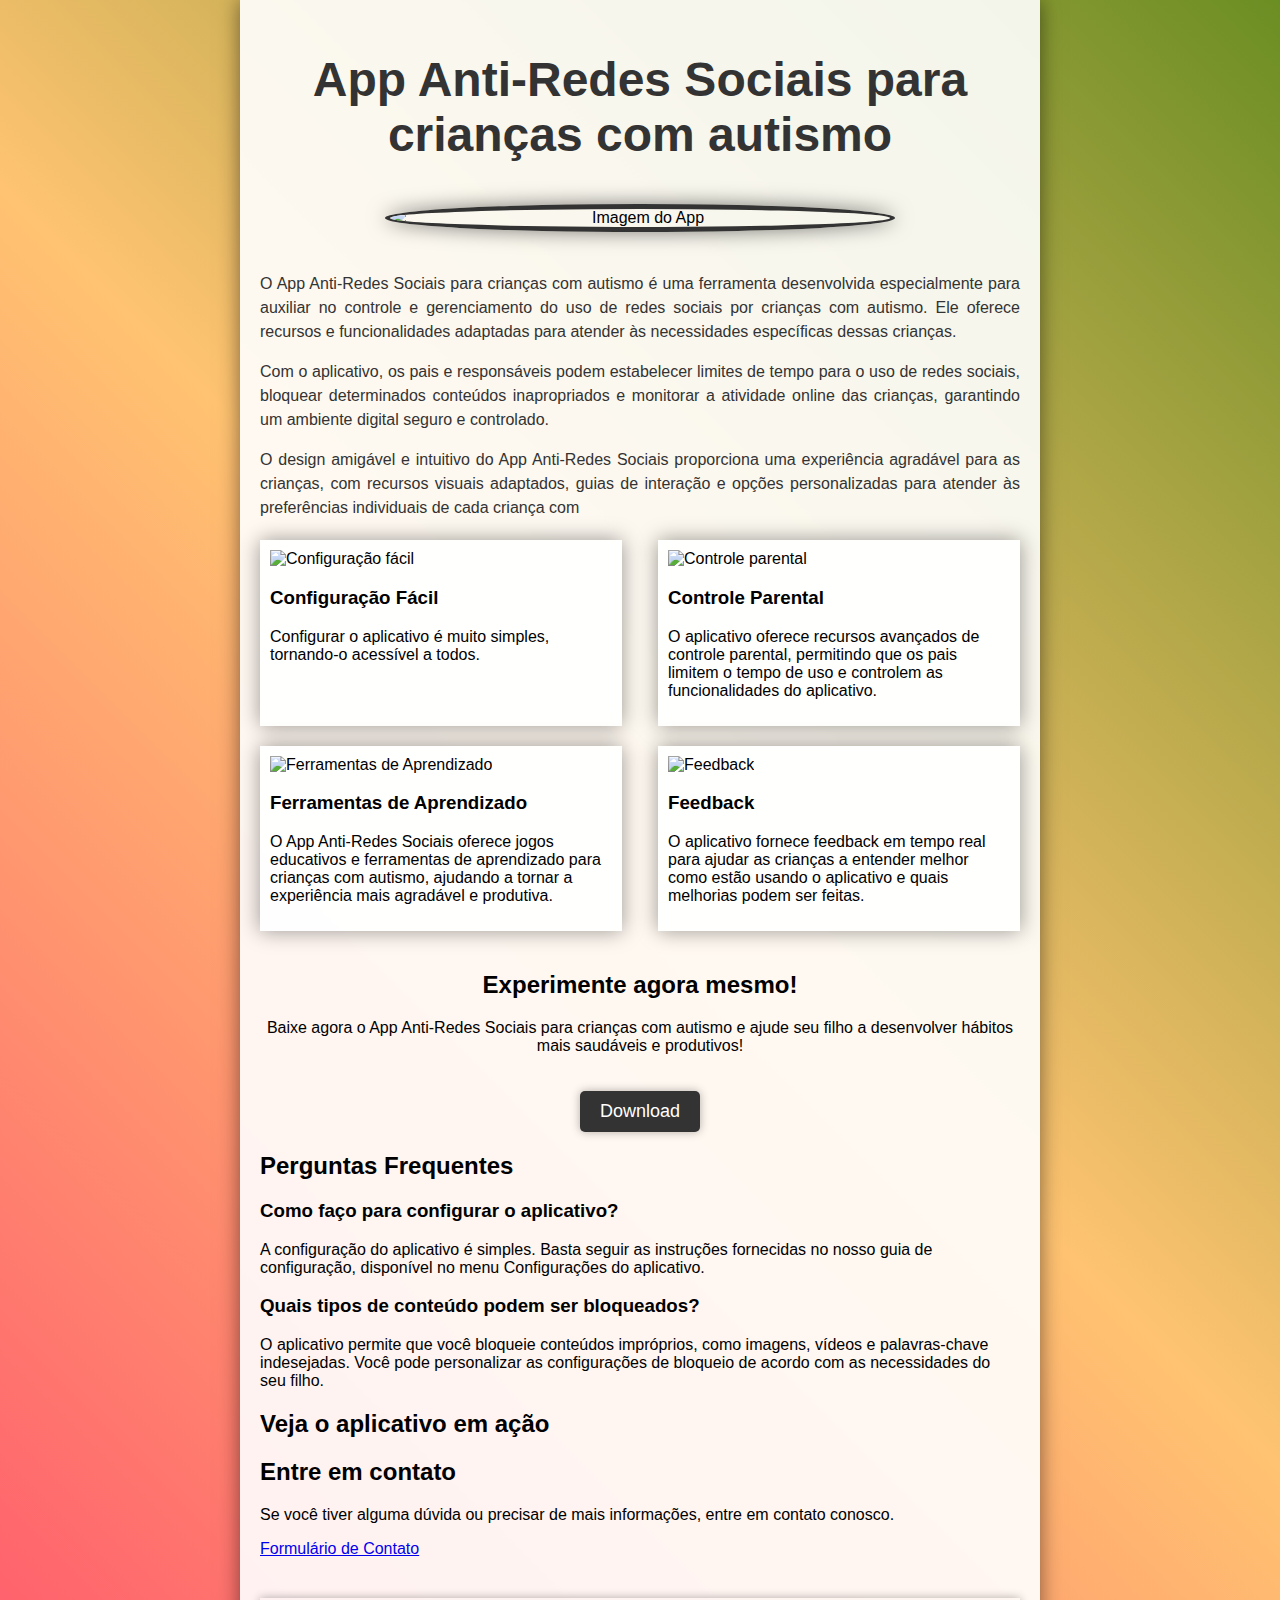
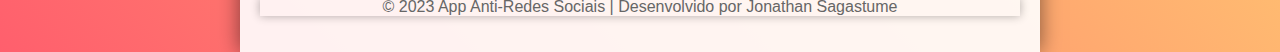
==== commit f322737e: "Update index.html" ====
--- a/index.html
+++ b/index.html
@@ -1,59 +1,83 @@
 <!DOCTYPE html>
 <html>
 <head>
+	<meta name="viewport" content="width=device-width, initial-scale=1.0">
 	<link rel="stylesheet" type="text/css" href="style.css">
-	<script src="iscript.js" defer></script>
+	<script src="script.js" defer></script>
 	<title>App Anti-Redes</title>
 </head>
 <body>
 	<div class="container">
-        <div class="title-container">
-		    <h1 class="title">App Anti-Redes Sociais para crianças com autismo</h1>
-		    <div class="image-container">
-			    <img id="app-image" src="" alt="Imagem do App" />
-            </div>
-            <div class="overlay"></div>
-	    </div>
-	    <div class="text-container">
-		    <p>O App Anti-Redes Sociais para crianças com autismo é uma ferramenta desenvolvida especialmente para auxiliar no controle e gerenciamento do uso de redes sociais por crianças com autismo. Ele oferece recursos e funcionalidades adaptadas para atender às necessidades específicas dessas crianças.</p>
-		    <p>Com o aplicativo, os pais e responsáveis podem estabelecer limites de tempo para o uso de redes sociais, bloquear determinados conteúdos inapropriados e monitorar a atividade online das crianças, garantindo um ambiente digital seguro e controlado.</p>
-		    <p>O design amigável e intuitivo do App Anti-Redes Sociais proporciona uma experiência agradável para as crianças, com recursos visuais adaptados, guias de interação e opções personalizadas para atender às preferências individuais de cada criança com</p>
-        </div>
-        
-        <div class="features-container">
-            <div class="feature-item">
-                <img src="" alt="Configuração fácil">
-                <h3>Configuração Fácil</h3>
-                <p>Configurar o aplicativo é muito simples, tornando-o acessível a todos.</p>
-            </div>
-            <div class="feature-item">
-                <img src="" alt="Controle parental">
-                <h3>Controle Parental</h3>
-                <p>O aplicativo oferece recursos avançados de controle parental, permitindo que os pais limitem o tempo de uso e controlem as funcionalidades do aplicativo.</p>
-            </div>
-            <div class="feature-item">
-                <img src="" alt="Ferramentas de Aprendizado">
-                <h3>Ferramentas de Aprendizado</h3>
-                <p>O App Anti-Redes Sociais oferece jogos educativos e ferramentas de aprendizado para crianças com autismo, ajudando a tornar a experiência mais agradável e produtiva.</p>
-            </div>
-            <div class="feature-item">
-                <img src="" alt="Feedback">
-                <h3>Feedback</h3>
-                <p>O aplicativo fornece feedback em tempo real para ajudar as crianças a entender melhor como estão usando o aplicativo e quais melhorias podem ser feitas.</p>
-            </div>
-        </div>
+		<div class="title-container">
+			<h1 class="title">App Anti-Redes Sociais para crianças com autismo</h1>
+			<div class="image-container">
+				<img id="app-image" src="" alt="Imagem do App" />
+			</div>
+			<div class="overlay"></div>
+		</div>
+		<div class="text-container">
+			<p>O App Anti-Redes Sociais para crianças com autismo é uma ferramenta desenvolvida especialmente para auxiliar no controle e gerenciamento do uso de redes sociais por crianças com autismo. Ele oferece recursos e funcionalidades adaptadas para atender às necessidades específicas dessas crianças.</p>
+			<p>Com o aplicativo, os pais e responsáveis podem estabelecer limites de tempo para o uso de redes sociais, bloquear determinados conteúdos inapropriados e monitorar a atividade online das crianças, garantindo um ambiente digital seguro e controlado.</p>
+			<p>O design amigável e intuitivo do App Anti-Redes Sociais proporciona uma experiência agradável para as crianças, com recursos visuais adaptados, guias de interação e opções personalizadas para atender às preferências individuais de cada criança com</p>
+		</div>
 
-        <div class="cta-container">
-            <h2>Experimente agora mesmo!</h2>
-            <p>Baixe agora o App Anti-Redes Sociais para crianças com autismo e ajude seu filho a desenvolver hábitos mais saudáveis e produtivos!</p>
-            <a href="#" class="download-button">Download</a>
-        </div>
+		<div class="features-container" id="pag-beneficios">
+			<div class="feature-item">
+				<img src="" alt="Configuração fácil">
+				<h3>Configuração Fácil</h3>
+				<p>Configurar o aplicativo é muito simples, tornando-o acessível a todos.</p>
+			</div>
+			<div class="feature-item">
+				<img src="" alt="Controle parental">
+				<h3>Controle Parental</h3>
+				<p>O aplicativo oferece recursos avançados de controle parental, permitindo que os pais limitem o tempo de uso e controlem as funcionalidades do aplicativo.</p>
+			</div>
+			<div class="feature-item">
+				<img src="" alt="Ferramentas de Aprendizado">
+				<h3>Ferramentas de Aprendizado</h3>
+				<p>O App Anti-Redes Sociais oferece jogos educativos e ferramentas de aprendizado para crianças com autismo, ajudando a tornar a experiência mais agradável e produtiva.</p>
+			</div>
+			<div class="feature-item">
+				<img src="" alt="Feedback">
+				<h3>Feedback</h3>
+				<p>O aplicativo fornece feedback em tempo real para ajudar as crianças a entender melhor como estão usando o aplicativo e quais melhorias podem ser feitas.</p>
+			</div>
+		</div>
 
-        <footer>
-            <p>&copy; 2023 App Anti-Redes Sociais | Desenvolvido por Jonathan Sagastume</p>
-        </footer>
+		<div class="cta-container" id="pag-modalidades">
+			<h2>Experimente agora mesmo!</h2>
+			<p>Baixe agora o App Anti-Redes Sociais para crianças com autismo e ajude seu filho a desenvolver hábitos mais saudáveis e produtivos!</p>
+			<a href="#" class="download-button">Download</a>
+		</div>
 
-        <script src="script.js"></script>
-    </div>
+		<div class="faq-container">
+			<h2>Perguntas Frequentes</h2>
+			<div class="faq-item">
+				<h3>Como faço para configurar o aplicativo?</h3>
+				<p>A configuração do aplicativo é simples. Basta seguir as instruções fornecidas no nosso guia de configuração, disponível no menu Configurações do aplicativo.</p>
+			</div>
+			<div class="faq-item">
+				<h3>Quais tipos de conteúdo podem ser bloqueados?</h3>
+				<p>O aplicativo permite que você bloqueie conteúdos impróprios, como imagens, vídeos e palavras-chave indesejadas. Você pode personalizar as configurações de bloqueio de acordo com as necessidades do seu filho.</p>
+			</div>
+		</div>
+
+		<div class="video-demo-container">
+			<h2>Veja o aplicativo em ação</h2>
+			<div class="video-wrapper">
+				<!-- Insira aqui o código do vídeo -->
+			</div>
+		</div>
+
+		<div class="contact-container">
+			<h2>Entre em contato</h2>
+			<p>Se você tiver alguma dúvida ou precisar de mais informações, entre em contato conosco.</p>
+			<a href="formulario.html" class="contact-button">Formulário de Contato</a>
+		</div>
+
+		<footer>
+			<p>&copy; 2023 App Anti-Redes Sociais | Desenvolvido por Jonathan Sagastume</p>
+		</footer>
+	</div>
 </body>
 </html>
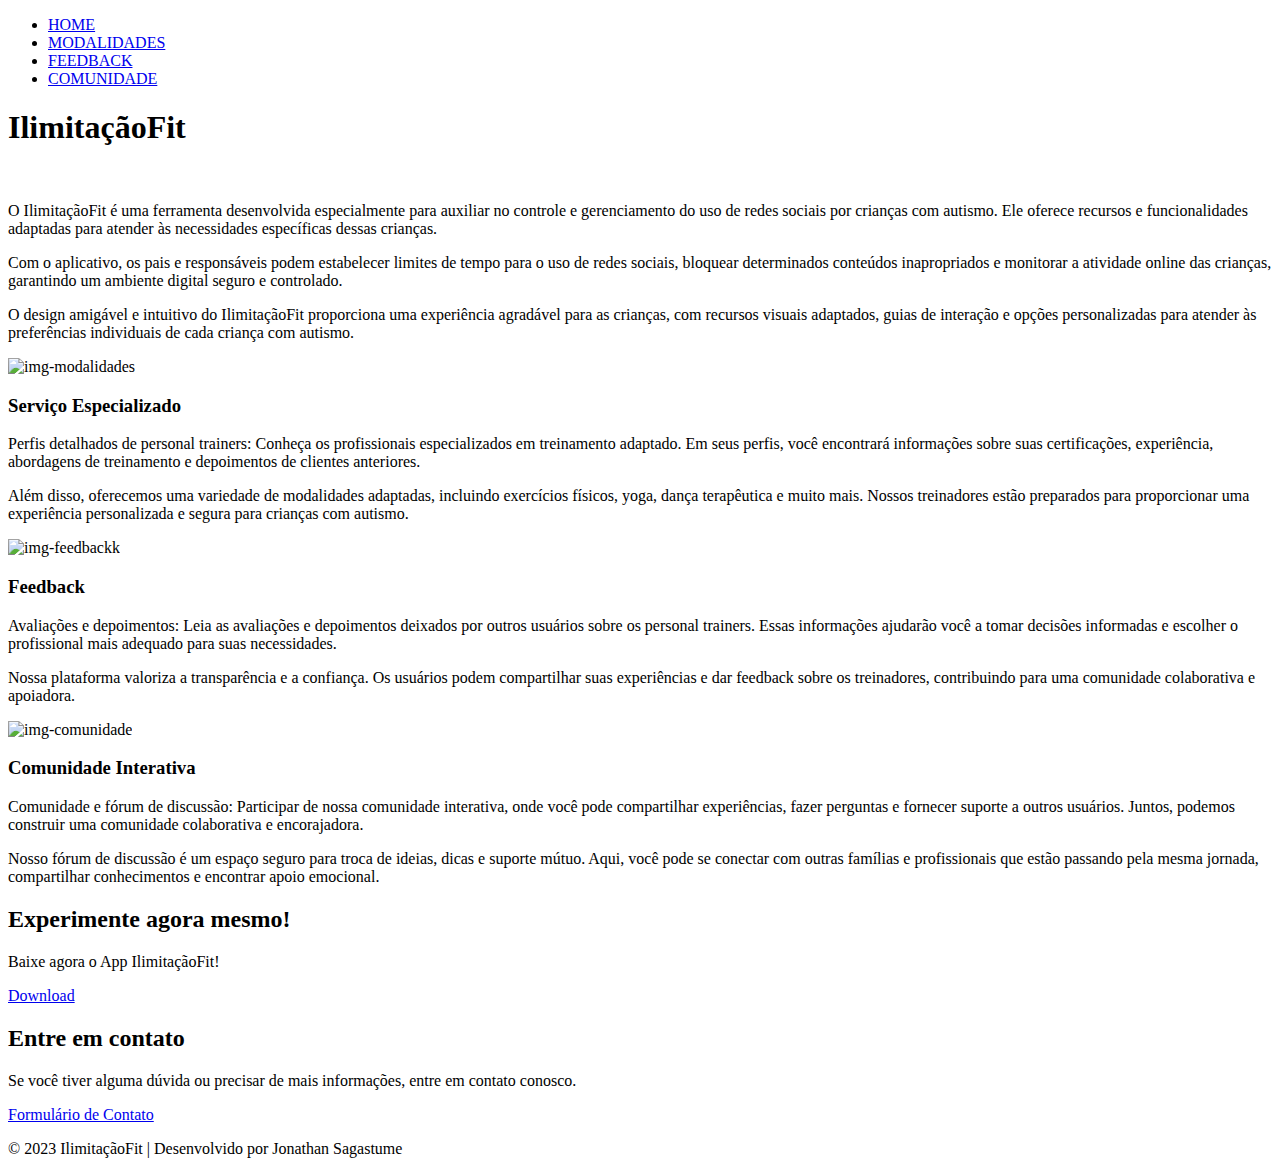
==== commit 9de0ad8e: "Create index.html" ====
--- a/index.html
+++ b/index.html
@@ -1,83 +1,79 @@
 <!DOCTYPE html>
 <html>
 <head>
-	<meta name="viewport" content="width=device-width, initial-scale=1.0">
-	<link rel="stylesheet" type="text/css" href="style.css">
-	<script src="script.js" defer></script>
-	<title>App Anti-Redes</title>
+    <meta name="viewport" content="width=device-width, initial-scale=1.0">
+    <link rel="stylesheet" type="text/css" href="style.css">
+    <script src="script.js" defer></script>
+    <title>IlimitaçãoFit</title>
 </head>
 <body>
-	<div class="container">
-		<div class="title-container">
-			<h1 class="title">App Anti-Redes Sociais para crianças com autismo</h1>
-			<div class="image-container">
-				<img id="app-image" src="" alt="Imagem do App" />
-			</div>
-			<div class="overlay"></div>
-		</div>
-		<div class="text-container">
-			<p>O App Anti-Redes Sociais para crianças com autismo é uma ferramenta desenvolvida especialmente para auxiliar no controle e gerenciamento do uso de redes sociais por crianças com autismo. Ele oferece recursos e funcionalidades adaptadas para atender às necessidades específicas dessas crianças.</p>
-			<p>Com o aplicativo, os pais e responsáveis podem estabelecer limites de tempo para o uso de redes sociais, bloquear determinados conteúdos inapropriados e monitorar a atividade online das crianças, garantindo um ambiente digital seguro e controlado.</p>
-			<p>O design amigável e intuitivo do App Anti-Redes Sociais proporciona uma experiência agradável para as crianças, com recursos visuais adaptados, guias de interação e opções personalizadas para atender às preferências individuais de cada criança com</p>
-		</div>
+    <script>
+        if ('Notification' in window) {
+          if (Notification.permission !== 'granted' && Notification.permission !== 'denied') {
+            Notification.requestPermission();
+          }
+        }
+    </script>
 
-		<div class="features-container" id="pag-beneficios">
-			<div class="feature-item">
-				<img src="" alt="Configuração fácil">
-				<h3>Configuração Fácil</h3>
-				<p>Configurar o aplicativo é muito simples, tornando-o acessível a todos.</p>
-			</div>
-			<div class="feature-item">
-				<img src="" alt="Controle parental">
-				<h3>Controle Parental</h3>
-				<p>O aplicativo oferece recursos avançados de controle parental, permitindo que os pais limitem o tempo de uso e controlem as funcionalidades do aplicativo.</p>
-			</div>
-			<div class="feature-item">
-				<img src="" alt="Ferramentas de Aprendizado">
-				<h3>Ferramentas de Aprendizado</h3>
-				<p>O App Anti-Redes Sociais oferece jogos educativos e ferramentas de aprendizado para crianças com autismo, ajudando a tornar a experiência mais agradável e produtiva.</p>
-			</div>
-			<div class="feature-item">
-				<img src="" alt="Feedback">
-				<h3>Feedback</h3>
-				<p>O aplicativo fornece feedback em tempo real para ajudar as crianças a entender melhor como estão usando o aplicativo e quais melhorias podem ser feitas.</p>
-			</div>
-		</div>
+    <div class="navbar">
+        <ul>
+            <li><a href="#home">HOME</a></li>
+            <li><a href="#pag-modalidades">MODALIDADES</a></li>
+			<li><a href="#pag-feedback">FEEDBACK</a></li>
+			<li><a href="#pag-comunidade">COMUNIDADE</a></li>
+        </ul>
+    </div>
 
-		<div class="cta-container" id="pag-modalidades">
+    <div class="container" id="home">
+        <div class="title-container">
+            <h1 class="title">IlimitaçãoFit</h1>
+            <div class="image-container">
+                <img id="" src="" alt="" />
+            </div>
+            <div class="overlay"></div>
+        </div>
+        <div class="text-container">
+            <p>O IlimitaçãoFit é uma ferramenta desenvolvida especialmente para auxiliar no controle e gerenciamento do uso de redes sociais por crianças com autismo. Ele oferece recursos e funcionalidades adaptadas para atender às necessidades específicas dessas crianças.</p>
+            <p>Com o aplicativo, os pais e responsáveis podem estabelecer limites de tempo para o uso de redes sociais, bloquear determinados conteúdos inapropriados e monitorar a atividade online das crianças, garantindo um ambiente digital seguro e controlado.</p>
+            <p>O design amigável e intuitivo do IlimitaçãoFit proporciona uma experiência agradável para as crianças, com recursos visuais adaptados, guias de interação e opções personalizadas para atender às preferências individuais de cada criança com autismo.</p>
+        </div>
+
+        <div class="features-container" id="pag-modalidades">
+            <div class="feature-item">
+                <img src="" alt="img-modalidades">
+                <h3>Serviço Especializado</h3>
+                <p>Perfis detalhados de personal trainers: Conheça os profissionais especializados em treinamento adaptado. Em seus perfis, você encontrará informações sobre suas certificações, experiência, abordagens de treinamento e depoimentos de clientes anteriores.</p>
+                <p>Além disso, oferecemos uma variedade de modalidades adaptadas, incluindo exercícios físicos, yoga, dança terapêutica e muito mais. Nossos treinadores estão preparados para proporcionar uma experiência personalizada e segura para crianças com autismo.</p>
+            </div>
+            <div class="feature-item" id="pag-feedback">
+                <img src="" alt="img-feedbackk">
+                <h3>Feedback</h3>
+                <p>Avaliações e depoimentos: Leia as avaliações e depoimentos deixados por outros usuários sobre os personal trainers. Essas informações ajudarão você a tomar decisões informadas e escolher o profissional mais adequado para suas necessidades.</p>
+                <p>Nossa plataforma valoriza a transparência e a confiança. Os usuários podem compartilhar suas experiências e dar feedback sobre os treinadores, contribuindo para uma comunidade colaborativa e apoiadora.</p>
+            </div>
+            <div class="feature-item" id="pag-comunidade">
+                <img src="" alt="img-comunidade">
+                <h3>Comunidade Interativa</h3>
+                <p>Comunidade e fórum de discussão: Participar de nossa comunidade interativa, onde você pode compartilhar experiências, fazer perguntas e fornecer suporte a outros usuários. Juntos, podemos construir uma comunidade colaborativa e encorajadora.</p>
+                <p>Nosso fórum de discussão é um espaço seguro para troca de ideias, dicas e suporte mútuo. Aqui, você pode se conectar com outras famílias e profissionais que estão passando pela mesma jornada, compartilhar conhecimentos e encontrar apoio emocional.</p>
+            </div>
+        </div>
+		
+		<div class="cta-container">
 			<h2>Experimente agora mesmo!</h2>
-			<p>Baixe agora o App Anti-Redes Sociais para crianças com autismo e ajude seu filho a desenvolver hábitos mais saudáveis e produtivos!</p>
+			<p>Baixe agora o App IlimitaçãoFit!</p>
 			<a href="#" class="download-button">Download</a>
 		</div>
+		<div class="contact-container">
+		    <h2>Entre em contato</h2>
+		    <p>Se você tiver alguma dúvida ou precisar de mais informações, entre em contato conosco.</p>
+		    <a href="formulario.html" class="contact-button">Formulário de Contato</a>
+		</div>
+            
+	</div>
 
-		<div class="faq-container">
-			<h2>Perguntas Frequentes</h2>
-			<div class="faq-item">
-				<h3>Como faço para configurar o aplicativo?</h3>
-				<p>A configuração do aplicativo é simples. Basta seguir as instruções fornecidas no nosso guia de configuração, disponível no menu Configurações do aplicativo.</p>
-			</div>
-			<div class="faq-item">
-				<h3>Quais tipos de conteúdo podem ser bloqueados?</h3>
-				<p>O aplicativo permite que você bloqueie conteúdos impróprios, como imagens, vídeos e palavras-chave indesejadas. Você pode personalizar as configurações de bloqueio de acordo com as necessidades do seu filho.</p>
-			</div>
-		</div>
-
-		<div class="video-demo-container">
-			<h2>Veja o aplicativo em ação</h2>
-			<div class="video-wrapper">
-				<!-- Insira aqui o código do vídeo -->
-			</div>
-		</div>
-
-		<div class="contact-container">
-			<h2>Entre em contato</h2>
-			<p>Se você tiver alguma dúvida ou precisar de mais informações, entre em contato conosco.</p>
-			<a href="formulario.html" class="contact-button">Formulário de Contato</a>
-		</div>
-
-		<footer>
-			<p>&copy; 2023 App Anti-Redes Sociais | Desenvolvido por Jonathan Sagastume</p>
-		</footer>
-	</div>
+	<footer>
+		<p>&copy; 2023 IlimitaçãoFit | Desenvolvido por Jonathan Sagastume</p>
+	</footer>
 </body>
 </html>
